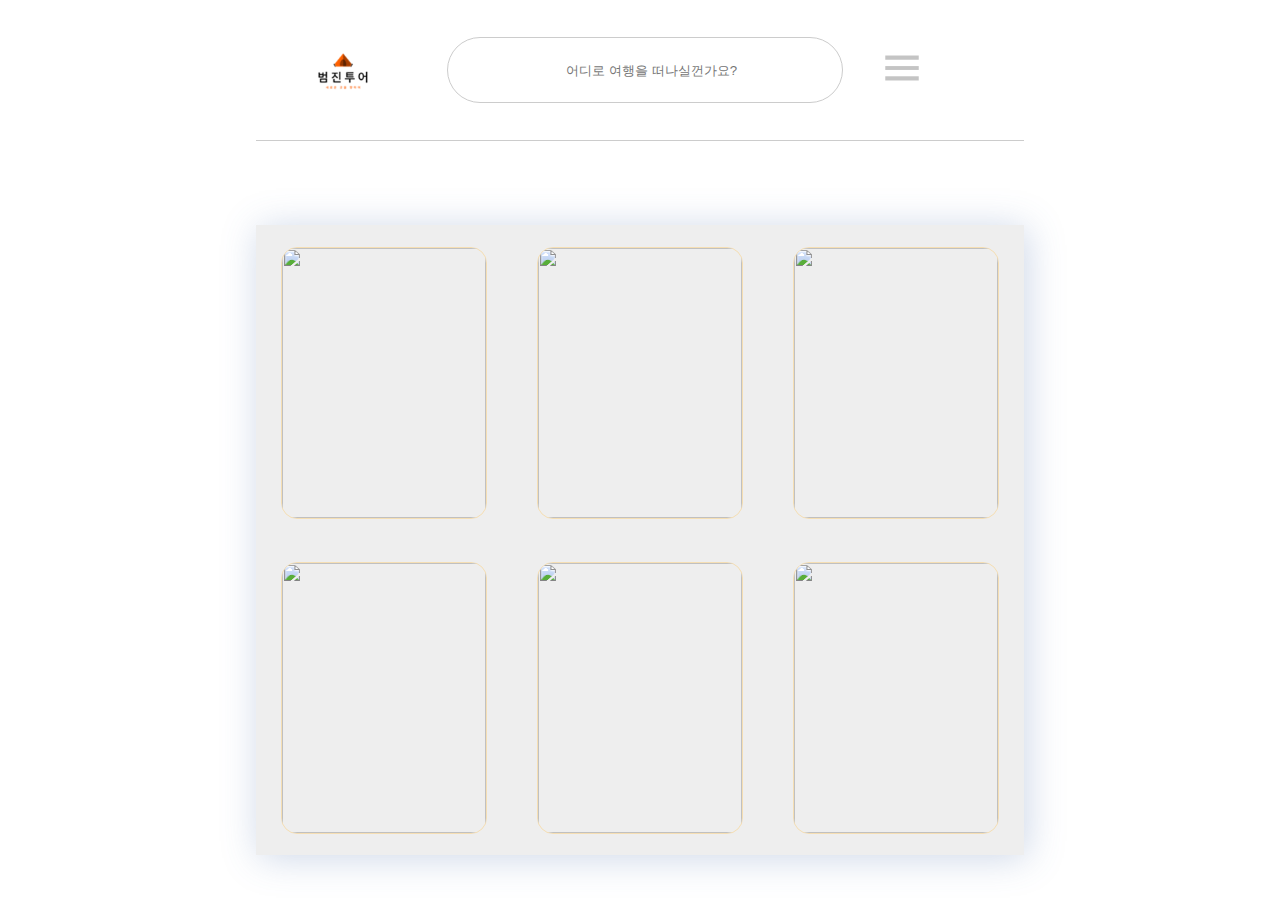
==== index.html @ 27d9f9fc "project upload" ====
<!DOCTYPE html>
<html lang="kr">

<head>
    <meta charset="UTF-8">
    <meta http-equiv="X-UA-Compatible" content="IE=edge">
    <meta name="viewport" content="width=device-width, initial-scale=1.0">
    <link rel="stylesheet" href="./css/index.css">
    <title>범진 투어</title>
</head>

<body>
    <header>
        <img id="background" src="./img/logo.png" alt="">
        <input placeholder=" 어디로 여행을 떠나실껀가요?" id="search" type="text">
        <div id="logoposition">
            <div id="menu" style="display: none;">
                <ul>
                    <li><a href="./random.html">랜덤 페이지</a></li>
                </ul>
            </div>
            <img id="logo" src="./img/bx_bx-menu.png" alt="">

        </div>
    </header>

    <div id="mainimg"></div>

    <div class="siximg">
        <ul style="height: 100%;">
            <li style="height: 100%;" class="img-flex-column">
                <ul>
                    <li class="img-flex-row">
                        <img class="img-six" src="./img/경복궁문화재.jpg" alt="">
                        <img class="img-six" src="./img/경복궁문화재.jpg" alt="">
                        <img class="img-six" src="./img/경복궁문화재.jpg" alt="">
                    </li>
                </ul>
                <ul>
                    <li class="img-flex-row">
                        <img class="img-six" src="./img/경복궁문화재.jpg" alt="">
                        <img class="img-six" src="./img/경복궁문화재.jpg" alt="">
                        <img class="img-six" src="./img/경복궁문화재.jpg" alt="">
                    </li>
                </ul>
            </li>
        </ul>
    </div>


    <!-- https://korean.visitkorea.or.kr/main/main.do#other -->
    <script src="./js/index.js"></script>
</body>

</html>
---- css/index.css ----
* {
  padding: 0px;
  margin: 0px;
}
header {
  display: flex;
  margin: 0 auto;
  width: 60vw;
  align-items: center;
  flex-direction: row;
  justify-content: space-around;
  border-bottom: 1px solid #cccccc;
}
#logoposition {
  margin: 0px 80px 0px 0px;
  /* margin-left: auto; */
}

#logo {
  width: 50px;
  filter: grayscale(100%);
}

#background {
  flex-direction: column;
  align-items: center;
  /* background-image: url(../img/logo.png);
  background-size: cover; */
  width: 140px;
  /* height: 120px; */
}

#search {
  border: 1px solid #cccccc;
  width: 50%;
  height: 4rem;
  border-radius: 500px;
  padding-left: 10px;
}
#search::-webkit-input-placeholder {
  text-align: center;
}

#search:-moz-placeholder {
  /* Firefox 18- */
  text-align: center;
}

#search::-moz-placeholder {
  /* Firefox 19+ */
  text-align: center;
}

#search:-ms-input-placeholder {
  text-align: center;
}

#menu {
  position: absolute;
  right: 18.6vw;
  top: 6.3vh;
}

#menu ul {
  display: flex;
  justify-content: space-around;
}

#menu ul li {
  list-style: none;
  width: 100px;
}

a {
  color: black;
  text-decoration: none;
}

.siximg {
  position: absolute;
  top: 60%;
  left: 50%;
  transform: translate(-50%, -50%);
  justify-content: center;
  align-items: center;
  width: 60vw;
  height: 70vh;
  background-color: #eeeeee;
  box-shadow: 3px 3px 35px 0px rgb(77 112 171 / 28%);
}

.img-six {
  width: 16vw;
  height: 30vh;
  border: 1px solid wheat;
  border-radius: 1rem;
}

.img-flex-row {
  display: flex;
  flex-direction: row;
  justify-content: space-around;
}

.img-flex-column {
  display: flex;
  flex-direction: column;
  justify-content: space-around;
}
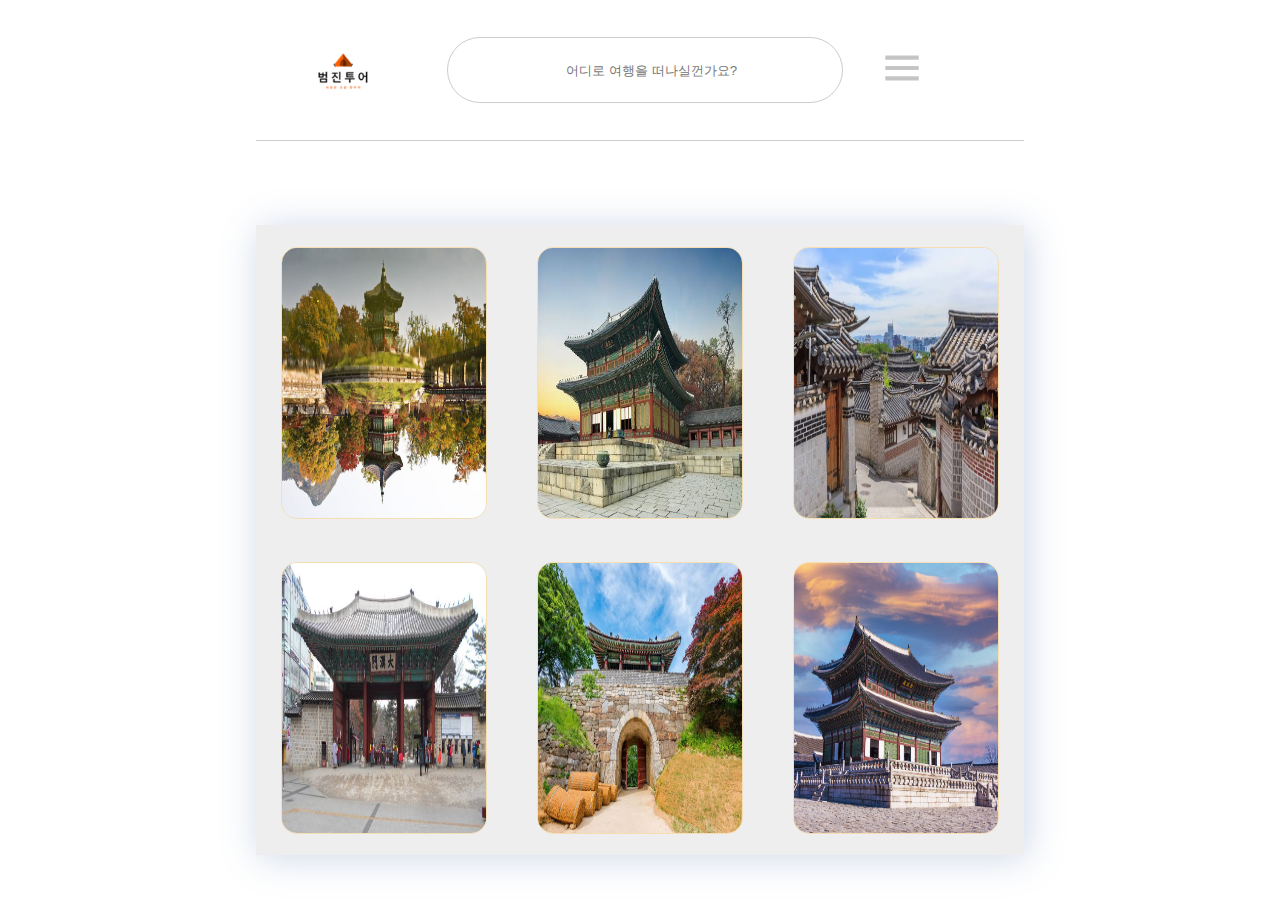
==== commit b3be8479: "photo changed" ====
--- a/index.html
+++ b/index.html
@@ -31,16 +31,16 @@
             <li style="height: 100%;" class="img-flex-column">
                 <ul>
                     <li class="img-flex-row">
-                        <img class="img-six" src="./img/경복궁문화재.jpg" alt="">
-                        <img class="img-six" src="./img/경복궁문화재.jpg" alt="">
-                        <img class="img-six" src="./img/경복궁문화재.jpg" alt="">
+                        <img class="img-six" src="./img/kyungbokGung.jpg" alt="">
+                        <img class="img-six" src="./img/changduckgung.png" alt="">
+                        <img class="img-six" src="./img/buckchone.png" alt="">
                     </li>
                 </ul>
                 <ul>
                     <li class="img-flex-row">
-                        <img class="img-six" src="./img/경복궁문화재.jpg" alt="">
-                        <img class="img-six" src="./img/경복궁문화재.jpg" alt="">
-                        <img class="img-six" src="./img/경복궁문화재.jpg" alt="">
+                        <img class="img-six" src="./img/ducksugung.png" alt="">
+                        <img class="img-six" src="./img/namhan.png" alt="">
+                        <img class="img-six" src="./img/kyung1.jpg" alt="">
                     </li>
                 </ul>
             </li>
